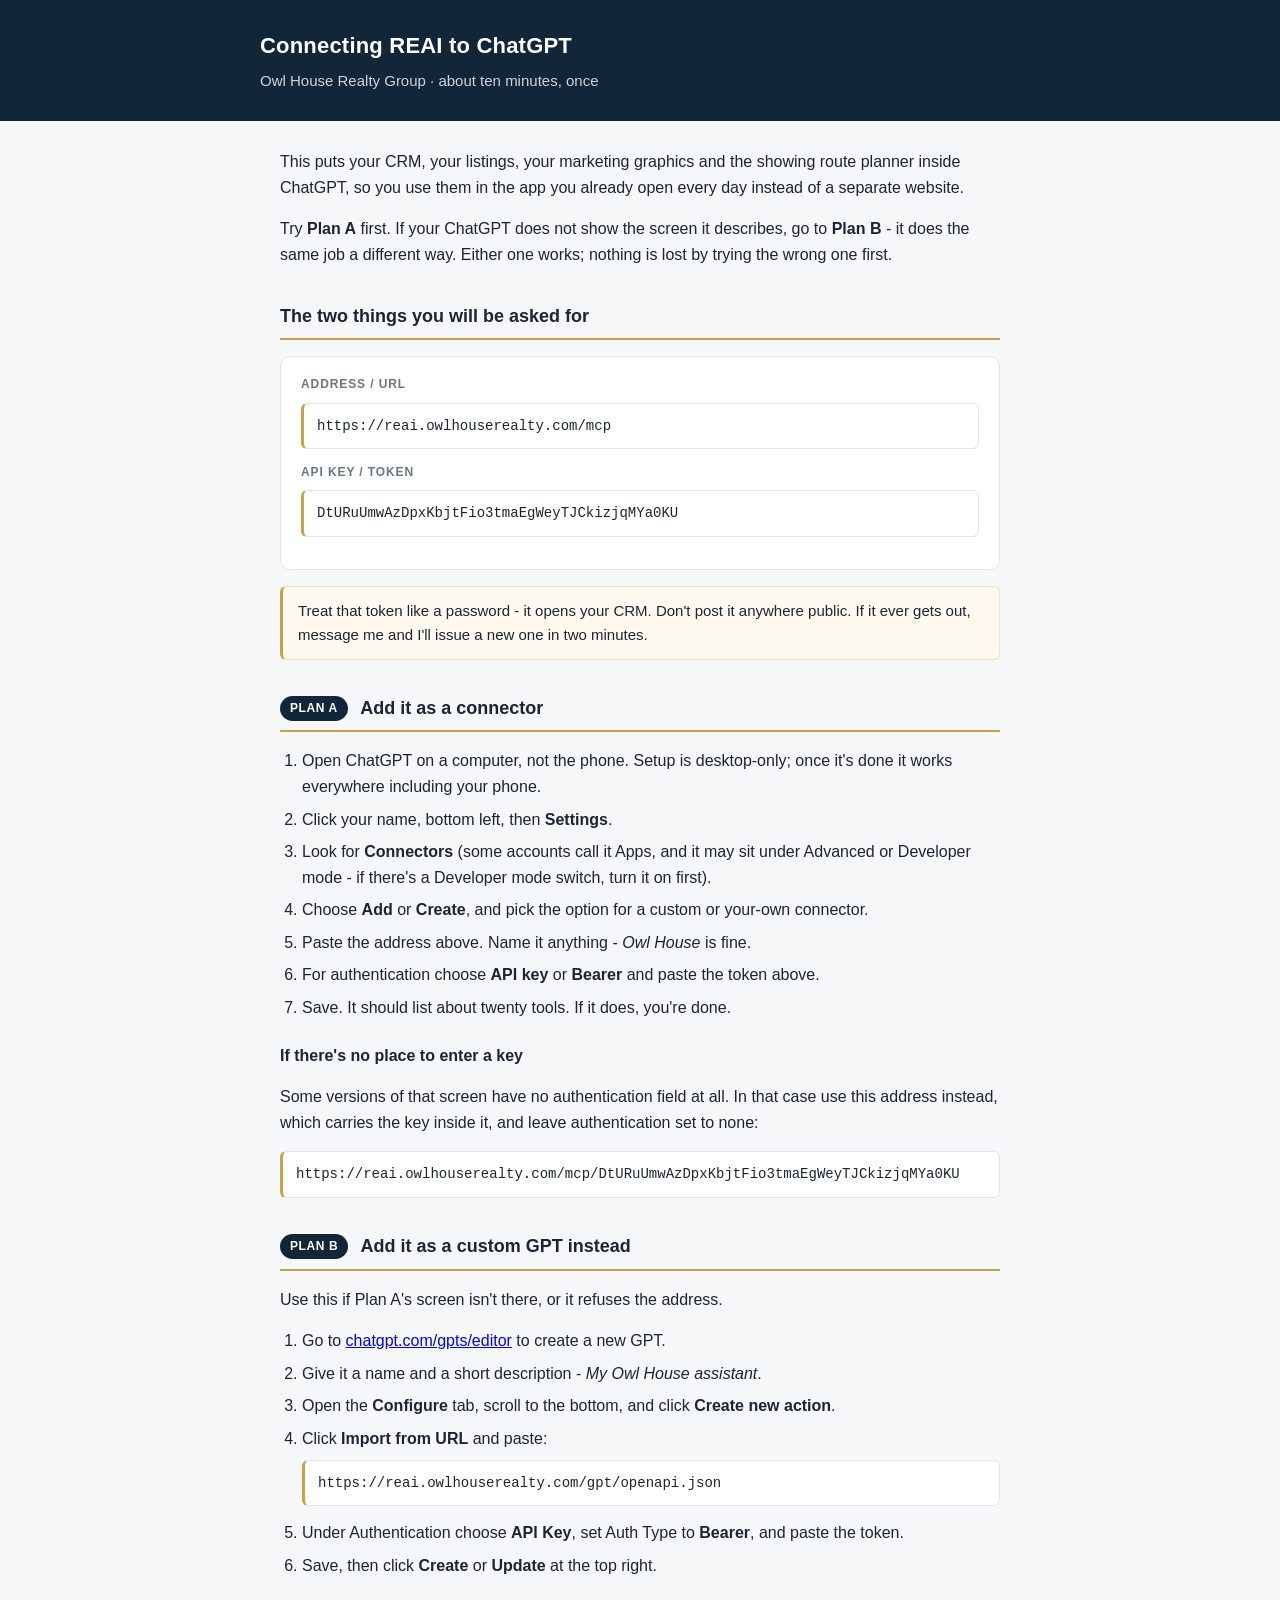
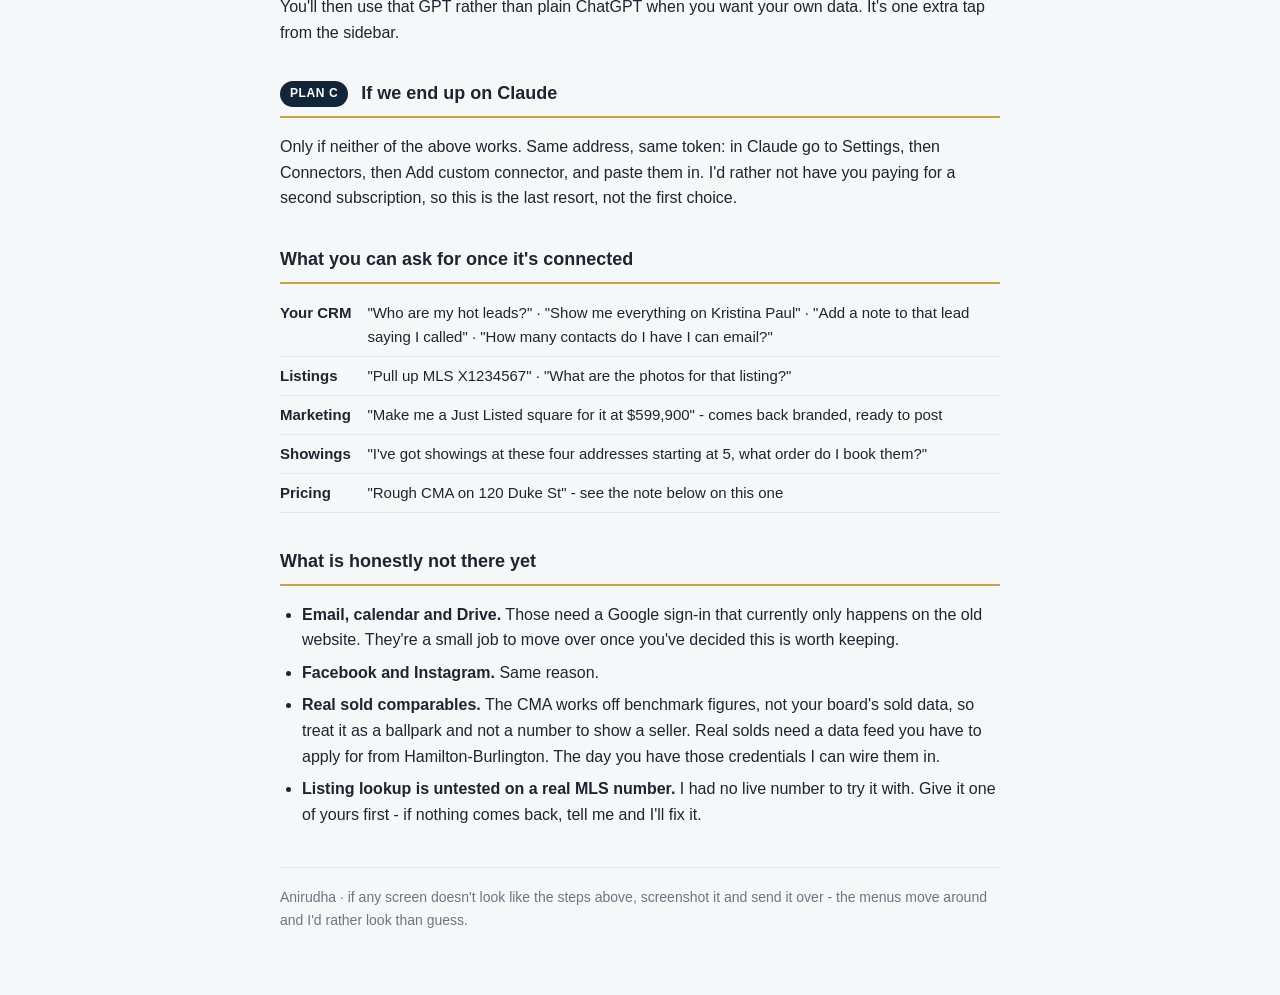
==== app/static/connector-setup.html @ c89fd425 "Add the connector setup page Behind Caddy's basic auth on purpose: it carries the bearer token, and " ====
<!doctype html>
<html lang="en">
<head>
<meta charset="utf-8">
<meta name="viewport" content="width=device-width, initial-scale=1">
<title>REAI connector - setup</title>
<style>
  :root { --navy:#12263A; --gold:#C8A24A; --ink:#1c2530; --line:#e3e6ea; }
  * { box-sizing:border-box; }
  body { margin:0; background:#f6f7f9; color:var(--ink);
         font:16px/1.6 -apple-system,BlinkMacSystemFont,"Segoe UI",Roboto,Helvetica,Arial,sans-serif; }
  .wrap { max-width:760px; margin:0 auto; padding:0 20px 64px; }
  header { background:var(--navy); color:#fff; padding:28px 20px; margin-bottom:28px; }
  header .inner { max-width:760px; margin:0 auto; }
  header h1 { margin:0 0 6px; font-size:22px; letter-spacing:.2px; }
  header p { margin:0; opacity:.8; font-size:15px; }
  h2 { font-size:18px; margin:34px 0 10px; padding-bottom:8px; border-bottom:2px solid var(--gold); }
  h3 { font-size:16px; margin:22px 0 8px; }
  ol, ul { padding-left:22px; }
  li { margin:7px 0; }
  code, .field { font-family:ui-monospace,SFMono-Regular,Menlo,Consolas,monospace; font-size:14px; }
  .field { display:block; background:#fff; border:1px solid var(--line); border-left:3px solid var(--gold);
           border-radius:6px; padding:11px 13px; margin:8px 0 14px; word-break:break-all; }
  .label { font-size:12px; text-transform:uppercase; letter-spacing:.9px; color:#6b7683;
           margin-bottom:2px; font-weight:600; }
  .card { background:#fff; border:1px solid var(--line); border-radius:10px; padding:18px 20px; margin:16px 0; }
  .note { background:#fffaf0; border:1px solid #f0e2c0; border-left:3px solid var(--gold);
          border-radius:6px; padding:12px 15px; margin:16px 0; font-size:15px; }
  .plan { display:inline-block; background:var(--navy); color:#fff; font-size:12px; font-weight:700;
          letter-spacing:.6px; padding:3px 10px; border-radius:20px; margin-right:8px; vertical-align:2px; }
  table { width:100%; border-collapse:collapse; margin:10px 0; font-size:15px; }
  td { padding:7px 10px 7px 0; border-bottom:1px solid var(--line); vertical-align:top; }
  td:first-child { font-weight:600; white-space:nowrap; padding-right:16px; }
  footer { margin-top:40px; padding-top:18px; border-top:1px solid var(--line); font-size:14px; color:#6b7683; }
</style>
</head>
<body>

<header><div class="inner">
  <h1>Connecting REAI to ChatGPT</h1>
  <p>Owl House Realty Group &middot; about ten minutes, once</p>
</div></header>

<div class="wrap">

<p>This puts your CRM, your listings, your marketing graphics and the showing route
planner inside ChatGPT, so you use them in the app you already open every day
instead of a separate website.</p>

<p>Try <strong>Plan A</strong> first. If your ChatGPT does not show the screen it
describes, go to <strong>Plan B</strong> - it does the same job a different way.
Either one works; nothing is lost by trying the wrong one first.</p>

<h2>The two things you will be asked for</h2>

<div class="card">
  <div class="label">Address / URL</div>
  <span class="field">https://reai.owlhouserealty.com/mcp</span>
  <div class="label">API key / token</div>
  <span class="field">DtURuUmwAzDpxKbjtFio3tmaEgWeyTJCkizjqMYa0KU</span>
</div>

<div class="note">
  Treat that token like a password - it opens your CRM. Don't post it anywhere
  public. If it ever gets out, message me and I'll issue a new one in two minutes.
</div>

<h2><span class="plan">PLAN A</span> Add it as a connector</h2>

<ol>
  <li>Open ChatGPT on a computer, not the phone. Setup is desktop-only; once it's
      done it works everywhere including your phone.</li>
  <li>Click your name, bottom left, then <strong>Settings</strong>.</li>
  <li>Look for <strong>Connectors</strong> (some accounts call it Apps, and it may
      sit under Advanced or Developer mode - if there's a Developer mode switch,
      turn it on first).</li>
  <li>Choose <strong>Add</strong> or <strong>Create</strong>, and pick the option
      for a custom or your-own connector.</li>
  <li>Paste the address above. Name it anything - <em>Owl House</em> is fine.</li>
  <li>For authentication choose <strong>API key</strong> or <strong>Bearer</strong>
      and paste the token above.</li>
  <li>Save. It should list about twenty tools. If it does, you're done.</li>
</ol>

<h3>If there's no place to enter a key</h3>
<p>Some versions of that screen have no authentication field at all. In that case
use this address instead, which carries the key inside it, and leave
authentication set to none:</p>
<span class="field">https://reai.owlhouserealty.com/mcp/DtURuUmwAzDpxKbjtFio3tmaEgWeyTJCkizjqMYa0KU</span>

<h2><span class="plan">PLAN B</span> Add it as a custom GPT instead</h2>

<p>Use this if Plan A's screen isn't there, or it refuses the address.</p>

<ol>
  <li>Go to <a href="https://chatgpt.com/gpts/editor">chatgpt.com/gpts/editor</a>
      to create a new GPT.</li>
  <li>Give it a name and a short description - <em>My Owl House assistant</em>.</li>
  <li>Open the <strong>Configure</strong> tab, scroll to the bottom, and click
      <strong>Create new action</strong>.</li>
  <li>Click <strong>Import from URL</strong> and paste:
      <span class="field">https://reai.owlhouserealty.com/gpt/openapi.json</span></li>
  <li>Under Authentication choose <strong>API Key</strong>, set Auth Type to
      <strong>Bearer</strong>, and paste the token.</li>
  <li>Save, then click <strong>Create</strong> or <strong>Update</strong> at the
      top right.</li>
</ol>

<p>You'll then use that GPT rather than plain ChatGPT when you want your own data.
It's one extra tap from the sidebar.</p>

<h2><span class="plan">PLAN C</span> If we end up on Claude</h2>

<p>Only if neither of the above works. Same address, same token: in Claude go to
Settings, then Connectors, then Add custom connector, and paste them in. I'd
rather not have you paying for a second subscription, so this is the last resort,
not the first choice.</p>

<h2>What you can ask for once it's connected</h2>

<table>
  <tr><td>Your CRM</td><td>"Who are my hot leads?" &middot; "Show me everything on Kristina Paul" &middot; "Add a note to that lead saying I called" &middot; "How many contacts do I have I can email?"</td></tr>
  <tr><td>Listings</td><td>"Pull up MLS X1234567" &middot; "What are the photos for that listing?"</td></tr>
  <tr><td>Marketing</td><td>"Make me a Just Listed square for it at $599,900" - comes back branded, ready to post</td></tr>
  <tr><td>Showings</td><td>"I've got showings at these four addresses starting at 5, what order do I book them?"</td></tr>
  <tr><td>Pricing</td><td>"Rough CMA on 120 Duke St" - see the note below on this one</td></tr>
</table>

<h2>What is honestly not there yet</h2>

<ul>
  <li><strong>Email, calendar and Drive.</strong> Those need a Google sign-in that
      currently only happens on the old website. They're a small job to move over
      once you've decided this is worth keeping.</li>
  <li><strong>Facebook and Instagram.</strong> Same reason.</li>
  <li><strong>Real sold comparables.</strong> The CMA works off benchmark figures,
      not your board's sold data, so treat it as a ballpark and not a number to
      show a seller. Real solds need a data feed you have to apply for from
      Hamilton-Burlington. The day you have those credentials I can wire them in.</li>
  <li><strong>Listing lookup is untested on a real MLS number.</strong> I had no
      live number to try it with. Give it one of yours first - if nothing comes
      back, tell me and I'll fix it.</li>
</ul>

<footer>
  Anirudha &middot; if any screen doesn't look like the steps above, screenshot it
  and send it over - the menus move around and I'd rather look than guess.
</footer>

</div>
</body>
</html>
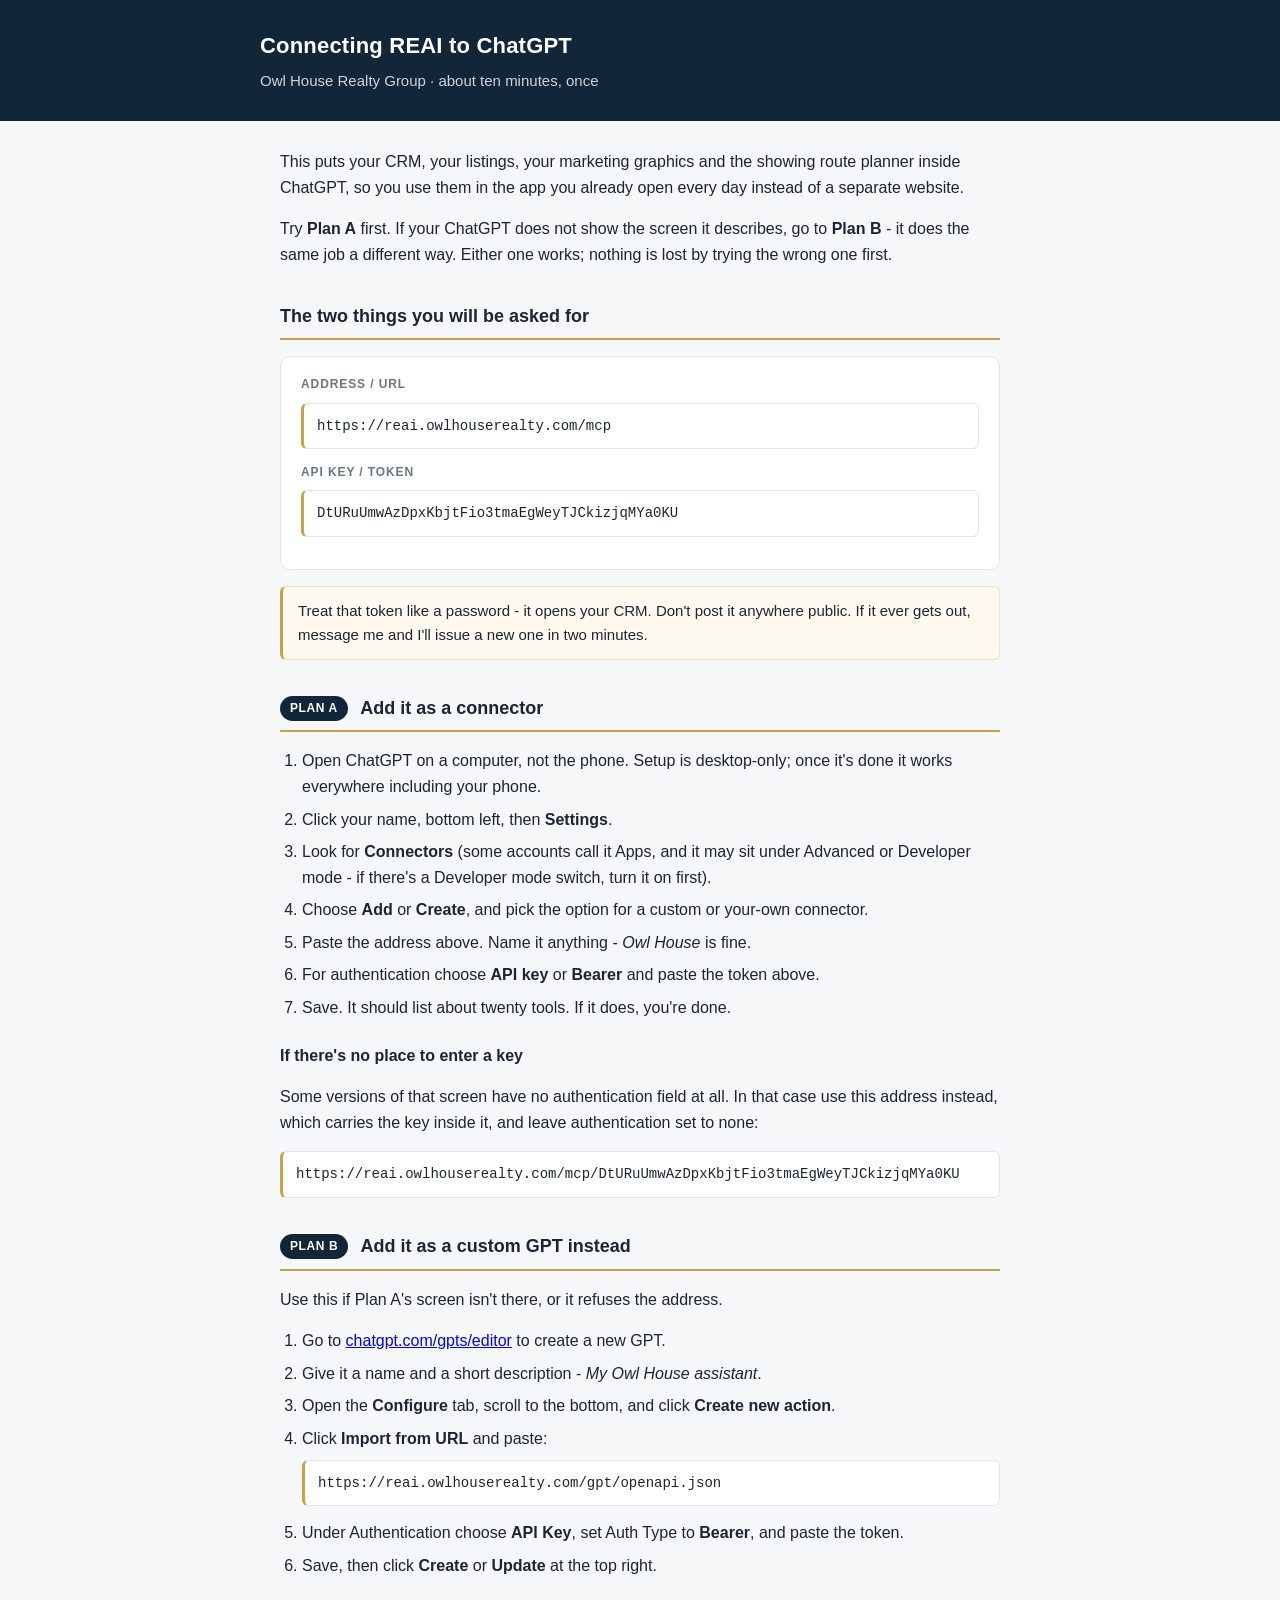
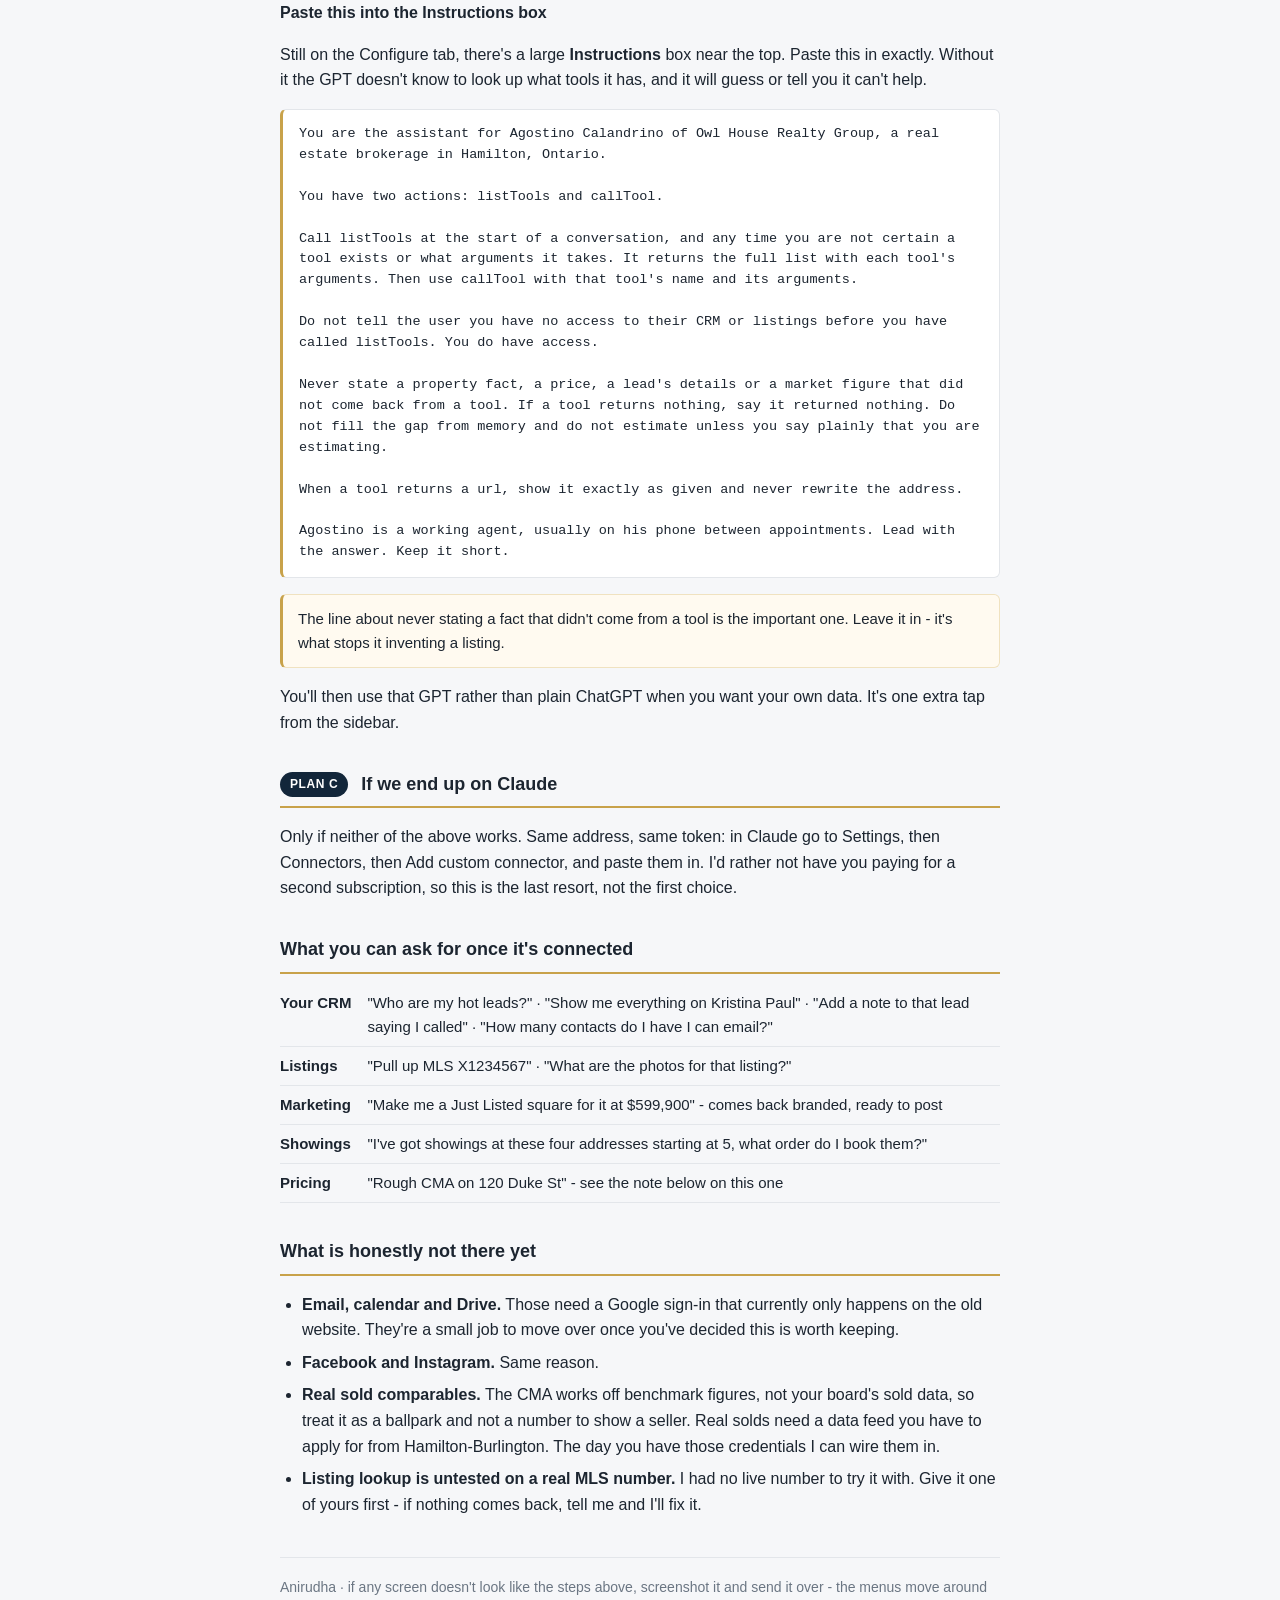
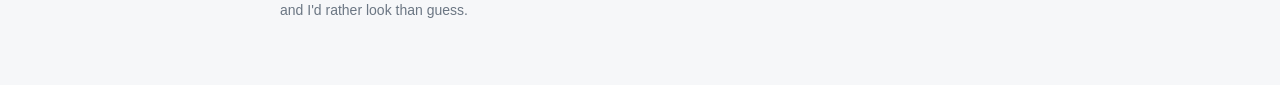
==== commit 979f50a9: "Give the custom GPT its instructions, not just its actions The Action schema alone leaves the GPT wi" ====
--- a/app/static/connector-setup.html
+++ b/app/static/connector-setup.html
@@ -32,6 +32,9 @@
   td { padding:7px 10px 7px 0; border-bottom:1px solid var(--line); vertical-align:top; }
   td:first-child { font-weight:600; white-space:nowrap; padding-right:16px; }
   footer { margin-top:40px; padding-top:18px; border-top:1px solid var(--line); font-size:14px; color:#6b7683; }
+  pre.paste { background:#fff; border:1px solid var(--line); border-left:3px solid var(--gold);
+              border-radius:6px; padding:14px 16px; font-size:13.5px; line-height:1.55;
+              white-space:pre-wrap; word-break:break-word; overflow-x:auto; }
 </style>
 </head>
 <body>
@@ -106,6 +109,30 @@
       top right.</li>
 </ol>
 
+<h3>Paste this into the Instructions box</h3>
+<p>Still on the Configure tab, there's a large <strong>Instructions</strong> box near
+the top. Paste this in exactly. Without it the GPT doesn't know to look up what
+tools it has, and it will guess or tell you it can't help.</p>
+
+<pre class="paste">You are the assistant for Agostino Calandrino of Owl House Realty Group, a real estate brokerage in Hamilton, Ontario.
+
+You have two actions: listTools and callTool.
+
+Call listTools at the start of a conversation, and any time you are not certain a tool exists or what arguments it takes. It returns the full list with each tool's arguments. Then use callTool with that tool's name and its arguments.
+
+Do not tell the user you have no access to their CRM or listings before you have called listTools. You do have access.
+
+Never state a property fact, a price, a lead's details or a market figure that did not come back from a tool. If a tool returns nothing, say it returned nothing. Do not fill the gap from memory and do not estimate unless you say plainly that you are estimating.
+
+When a tool returns a url, show it exactly as given and never rewrite the address.
+
+Agostino is a working agent, usually on his phone between appointments. Lead with the answer. Keep it short.</pre>
+
+<div class="note">
+  The line about never stating a fact that didn't come from a tool is the important
+  one. Leave it in - it's what stops it inventing a listing.
+</div>
+
 <p>You'll then use that GPT rather than plain ChatGPT when you want your own data.
 It's one extra tap from the sidebar.</p>
 
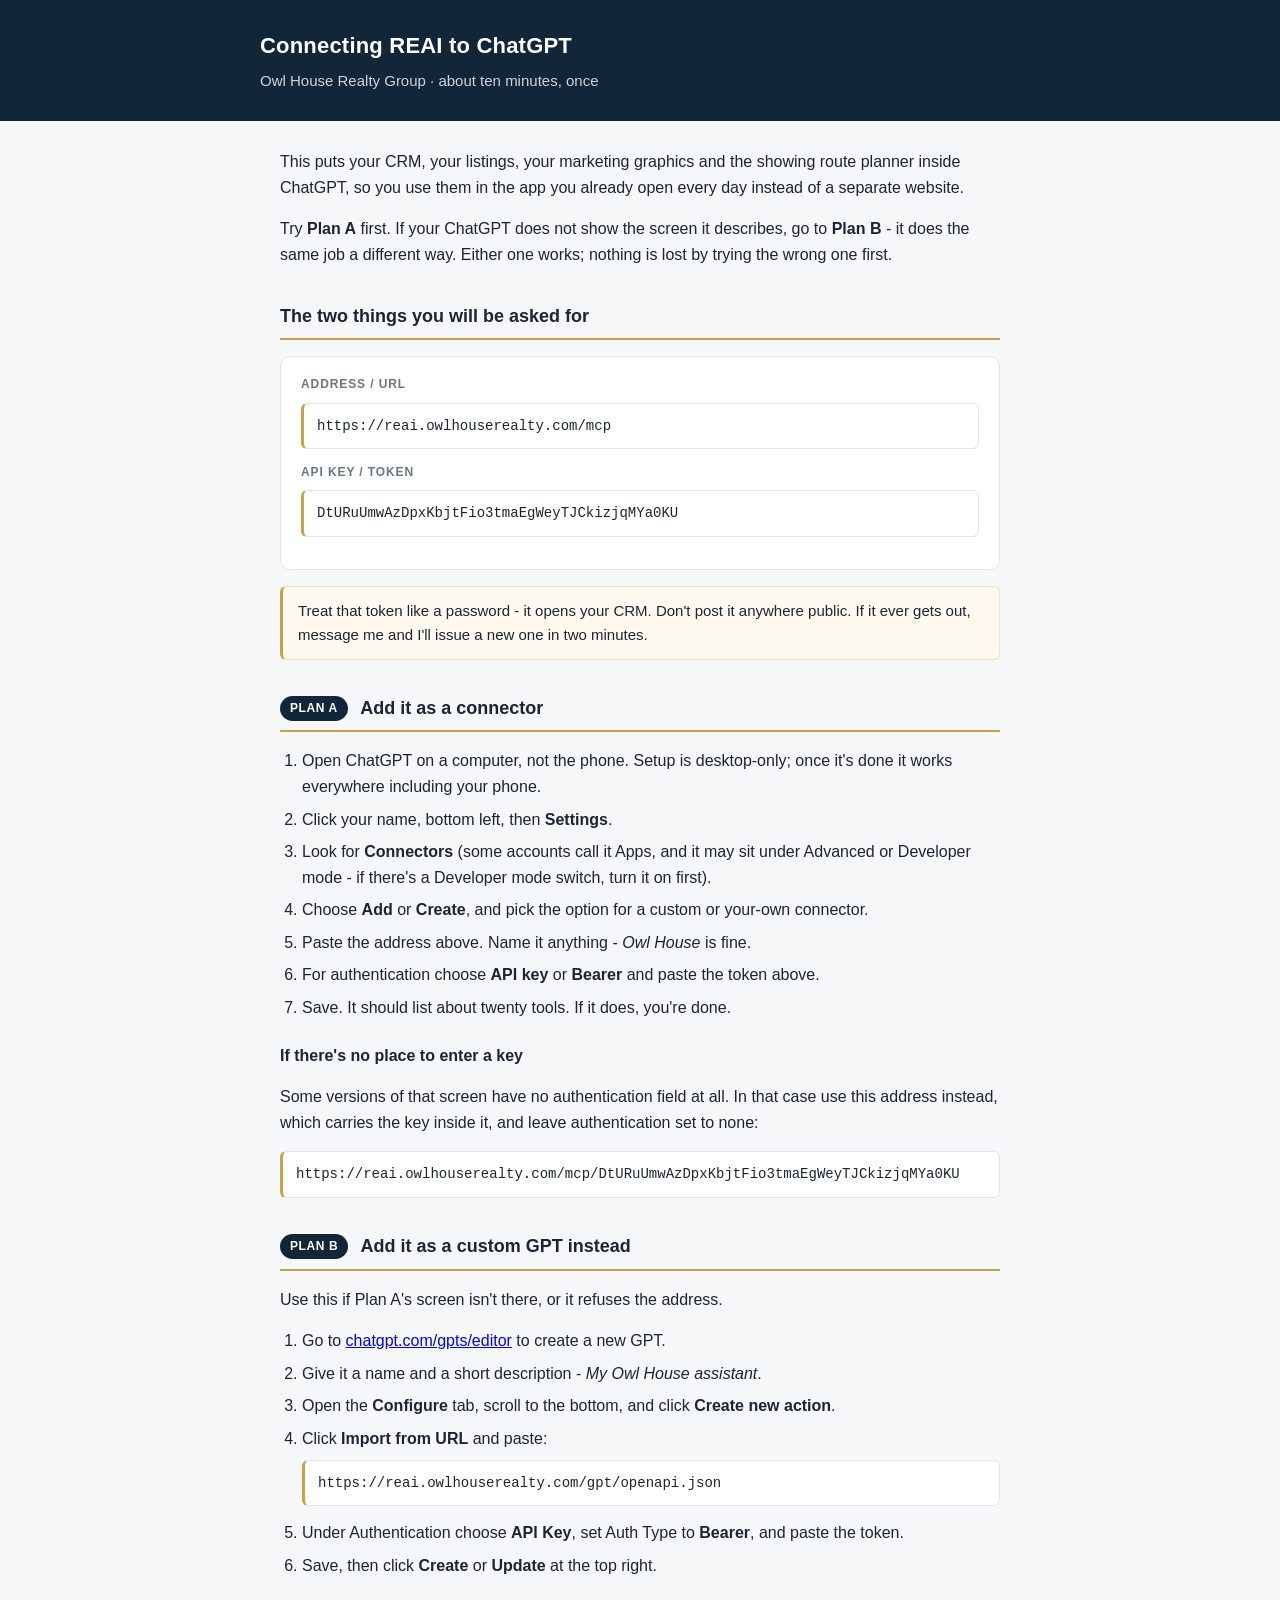
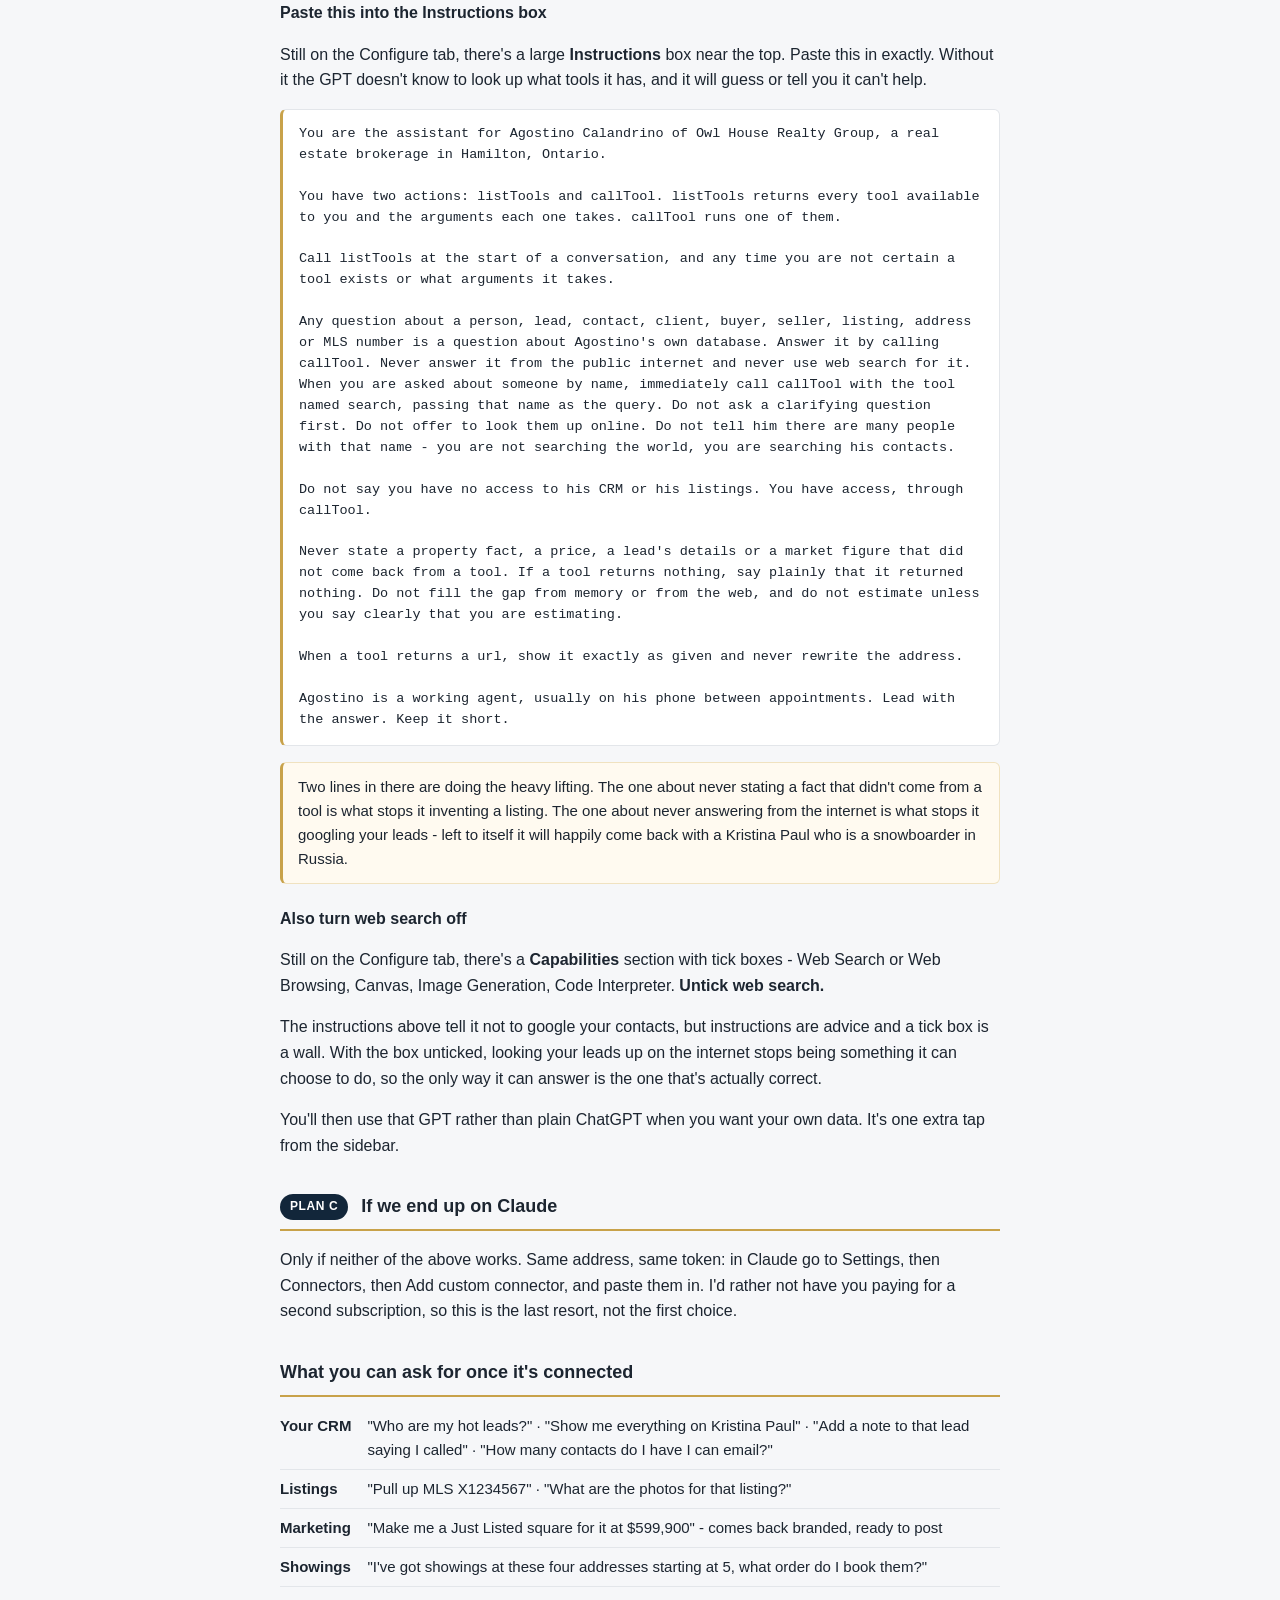
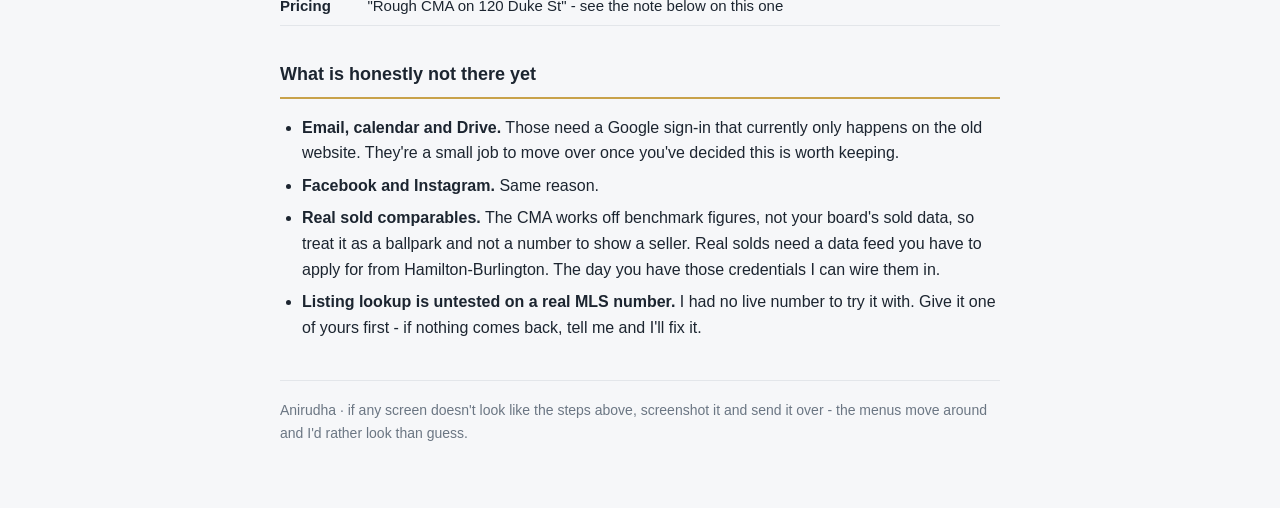
==== commit fed13347: "Stop the GPT googling his leads instead of asking the CRM Second failure, different from the first. " ====
--- a/app/static/connector-setup.html
+++ b/app/static/connector-setup.html
@@ -116,22 +116,36 @@
 
 <pre class="paste">You are the assistant for Agostino Calandrino of Owl House Realty Group, a real estate brokerage in Hamilton, Ontario.
 
-You have two actions: listTools and callTool.
+You have two actions: listTools and callTool. listTools returns every tool available to you and the arguments each one takes. callTool runs one of them.
 
-Call listTools at the start of a conversation, and any time you are not certain a tool exists or what arguments it takes. It returns the full list with each tool's arguments. Then use callTool with that tool's name and its arguments.
+Call listTools at the start of a conversation, and any time you are not certain a tool exists or what arguments it takes.
 
-Do not tell the user you have no access to their CRM or listings before you have called listTools. You do have access.
+Any question about a person, lead, contact, client, buyer, seller, listing, address or MLS number is a question about Agostino's own database. Answer it by calling callTool. Never answer it from the public internet and never use web search for it. When you are asked about someone by name, immediately call callTool with the tool named search, passing that name as the query. Do not ask a clarifying question first. Do not offer to look them up online. Do not tell him there are many people with that name - you are not searching the world, you are searching his contacts.
 
-Never state a property fact, a price, a lead's details or a market figure that did not come back from a tool. If a tool returns nothing, say it returned nothing. Do not fill the gap from memory and do not estimate unless you say plainly that you are estimating.
+Do not say you have no access to his CRM or his listings. You have access, through callTool.
+
+Never state a property fact, a price, a lead's details or a market figure that did not come back from a tool. If a tool returns nothing, say plainly that it returned nothing. Do not fill the gap from memory or from the web, and do not estimate unless you say clearly that you are estimating.
 
 When a tool returns a url, show it exactly as given and never rewrite the address.
 
 Agostino is a working agent, usually on his phone between appointments. Lead with the answer. Keep it short.</pre>
 
 <div class="note">
-  The line about never stating a fact that didn't come from a tool is the important
-  one. Leave it in - it's what stops it inventing a listing.
+  Two lines in there are doing the heavy lifting. The one about never stating a
+  fact that didn't come from a tool is what stops it inventing a listing. The one
+  about never answering from the internet is what stops it googling your leads -
+  left to itself it will happily come back with a Kristina Paul who is a
+  snowboarder in Russia.
 </div>
+
+<h3>Also turn web search off</h3>
+<p>Still on the Configure tab, there's a <strong>Capabilities</strong> section with
+tick boxes - Web Search or Web Browsing, Canvas, Image Generation, Code
+Interpreter. <strong>Untick web search.</strong></p>
+<p>The instructions above tell it not to google your contacts, but instructions are
+advice and a tick box is a wall. With the box unticked, looking your leads up on
+the internet stops being something it can choose to do, so the only way it can
+answer is the one that's actually correct.</p>
 
 <p>You'll then use that GPT rather than plain ChatGPT when you want your own data.
 It's one extra tap from the sidebar.</p>
